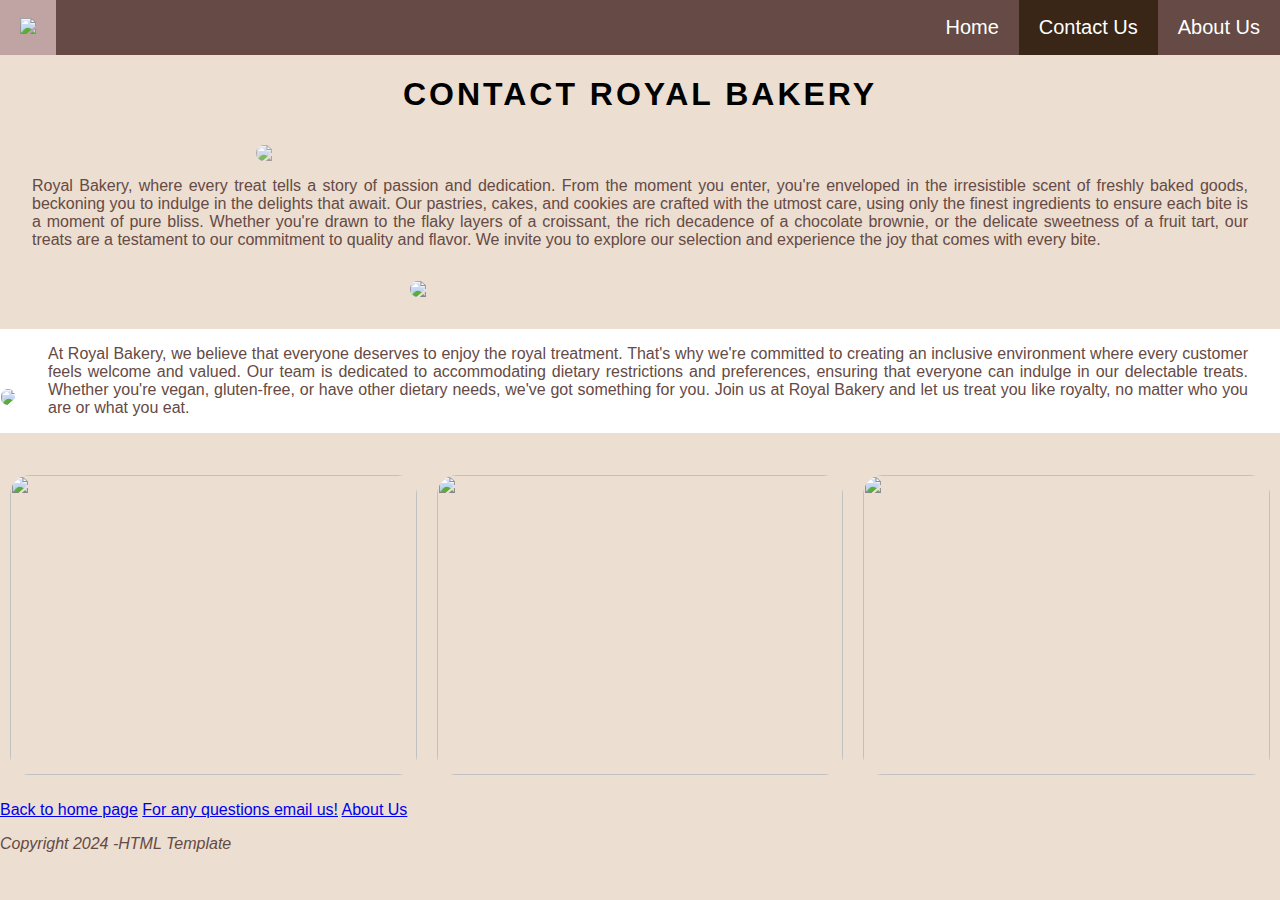
==== pages/contact.html @ c0810671 "assets added" ====
<!DOCTYPE html> 
<html lang="en">
    <head>

    <meta charset="UTF-8">
    <meta http-equiv="X-UA-Compatible" content="IE=edge">
    <meta name="viewport" content="width=device-width, initial-scale=1.0"> 
    <meta name="keywords" content="HTML, CSS, JavaScript, Bootstrap, Template"> 
    <meta name="author" content="Bianca Binello 241052">

    <title>HTML Template</title>

    <link rel="stylesheet" href="../css/main.css"

</head>                 
<body>
    <nav>
        <div class="topNav">
           <a href="../index.html>"><img src="../assets/logo.png" 
            width="20px"></a>

           <div class="topNavRight">
            <a href="../index.html">Home</a>
            <a class="active" href="..contact.html">Contact Us</a>
            <a href="about.html">About Us</a>
           </div>
        </div>
    </nav>

<header>
<h1>Contact Royal Bakery </h1>
<img src="../assets/bakery.jpg">
</header>

<section class="text">
<p>Royal Bakery, where every treat tells a story of passion 
    and dedication. From the moment you enter, you're enveloped in the 
    irresistible scent of freshly baked goods, beckoning you to indulge in 
    the delights that await. Our pastries, cakes, and cookies are crafted 
    with the utmost care, using only the finest ingredients to ensure each 
    bite is a moment of pure bliss. Whether you're drawn to the flaky layers 
    of a croissant, the rich decadence of a chocolate brownie, or the 
    delicate sweetness of a fruit tart, our treats are a testament to 
    our commitment to quality and flavor. We invite you to explore our 
    selection and experience the joy that comes with every bite.</p>
</section>

<section>
        <div class="ownerImg">
            <img src="../assets/bakeryOwner.jpg" width="30%"> 
        </div>
</section>

<section>
    <div class="flexContainer5">
        <div class="flexItem5"><img src="../assets/H dough.jpg"></div>
        <div class="text5"><p>At Royal Bakery, we believe that 
            everyone deserves to enjoy the royal treatment. That's 
            why we're committed to creating an inclusive environment 
            where every customer feels welcome and valued. Our team 
            is dedicated to accommodating dietary restrictions and 
            preferences, ensuring that everyone can indulge in our 
            delectable treats. Whether you're vegan, gluten-free, or 
            have other dietary needs, we've got something for you. Join 
            us at Royal Bakery and let us treat you like royalty, no 
            matter who you are or what you eat.</p></div>
        </div>
    </div>
</section>

<section>
    <div class="flexContainer6">
        <div class="flexItem6"><img src="../assets/H flour.jpg"></div>
        <div class="flexItem6"><img src="../assets/doughKneed.jpg"></div>
        <div class="flexItem6"><img src="../assets/doughRoll.jpg"></div>
</section>

<footer>
    <p>
        <a href="../index.html">Back to home page</a>
        <a href="../pages/contact.html">For any questions email us!</a>
        <a href="../pages/about.html">About Us</a>
    </p>
<p><i>Copyright 2024 -HTML Template</i></p>
</footer>
</body> </html>
---- css/main.css ----
body {
    margin: 0;
    font-family: Arial, Helvetica, sans-serif;
    background-color: #ecded0
}

.topNav {
    overflow: hidden;
    background-color: #654a45;
}

.topNav a {
    float: left;
    color: #FFFFFF;
    text-align: center;
    padding: 16px 20px;
    text-decoration: none;
    font-size: 20px;
    text-decoration: none;
}

.topNavRight {
    float: right;
}

.topNav a:hover {
    background-color: #c0a3a3;
    color: #000000;
}

.topNav a.active {
    background-color: #392616;
    color: #FFFFFF;
}

header img {
    width: 60%;
    display: block;
    margin-left: auto;
    margin-right: auto;
    margin-top: 2em;
    opacity: 0.75;
    border-radius: 20px;
}

section img {
    width: 90%;
    display: block;
    margin-left: auto;
    margin-right: auto;
    margin-top: 2em;
    opacity: 1;
    border-radius: 20px;
}

p {
    font-family: 'Segoe UI', Tahoma, Geneva, Verdana, sans-serif;
    font-size: 16px;
    color: #654a45;
    text-align: justify;
}

h1 {
    text-align: center;
    text-transform: uppercase;
    letter-spacing: 3px;
}

.text {
    padding-left: 2em;
    padding-right: 2em;
}

.imgTextOverlay {
    position: relative;
    text-align: center;
    color: #FFFFFF;
    font-size: 40px;
}

#filters:hover {
    filter: none;
}

.container {
    position: relative;
    width: 60%;
    display: block;
    margin-left: auto;
    margin-right: auto;
    margin-top: 2em;
    opacity: 0.75;
    border-radius: 20px;
}


.image {
    display: block;
    width: 100%;
    height: auto;
}

.overlay{
    position: absolute;
    top: 0;
    bottom: 0;
    left: 0;
    right: 0;
    height: 100%;
    width: 100%;
    opacity: 0;
    transition: .5s ease-in;
    background-color: #ad9275;
    border-radius: 20px;
}

.container:hover .overlay{
    opacity: 1;
}

.overlayText{
    color: #FFFFFF;
    font-size: 20px;
    position: absolute;
    top: 50%;
    left: 50%;
    transform: translate(-50%, -50%);
    -ms-transform: translate(-50%, -50%);
}

.flexContainer{
    display: flex;
    flex-direction: row;
    font-size: 16px;
    text-align: center;
    justify-content: center;
    align-items: center;
    background-color: #ffffff;
    margin-left: auto;
    margin-right: auto;
    margin-top: 2em;
}

.flexItem2{
    background-color: #ffffff;
    color: white;
    padding: 10px;
    flex: 50%;
}

.flexItem2 img{
    width: 100%;
    border-radius: 20px;
}

.flexItem3{
    padding: 10px;
    flex: 30%;
}

.flexItem3 img{
    width: 100%;
    height: 800px;
    overflow: hidden;
}

h2{
    text-align: center;
    text-transform: uppercase;
    letter-spacing: 3px;
}

.text2{
    padding-left: 2em;
    padding-right: 2em;
}

.flexContainer4{
    display: flex;
    flex-direction: column;
  }

  .flexItem4 img{
    width: 50%;
    height: 500px;
    overflow: hidden;
  }

  .flexContainer5{
        display: flex;
        justify-content: flex-start;
  }

.ownerImg{
    width: 40%;
    display: block;
    margin-left: auto;
    margin-right: auto;
    margin-top: 2em;
    border-radius: 20px;
}

.flexContainer5 {
    display: flex;
    flex-direction: row;
    font-size: 16px;
    text-align: center;
    justify-content: center;
    align-items: center;
    background-color: #ffffff;
    margin-left: auto;
    margin-right: auto;
    margin-top: 2em;
}

.text5{
    padding-left: 2em;
    padding-right: 2em;
}

.flexContainer6{
    display: flex;
    flex-direction: row;
}

.flexItem6 {
    padding: 10px;
    flex: 30%;
}

.flexItem6 img {
    width: 100%;
    height: 300px;
    overflow: hidden;
}

@media (max-width :800px) {
    .flexContainer{
        flex-direction: column;
        justify-content: center;
        align-items: center;
        padding: 10px;
    }
}
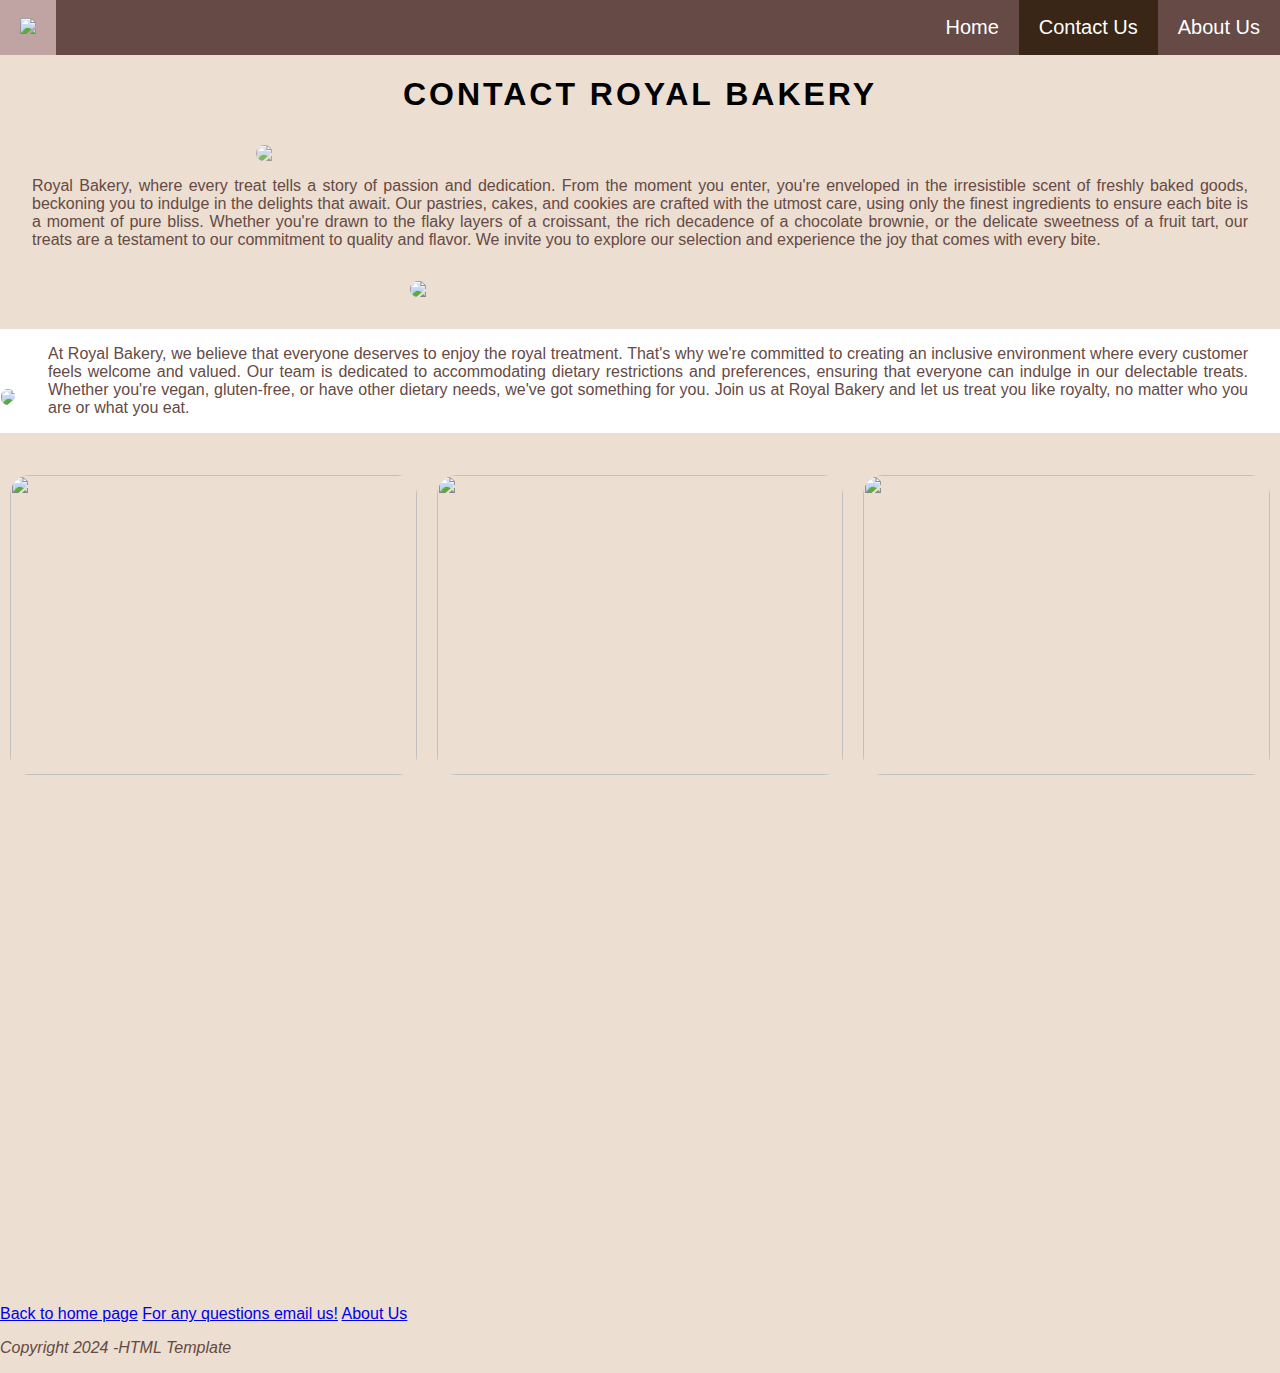
==== commit 7ac80155: "maps added" ====
--- a/pages/contact.html
+++ b/pages/contact.html
@@ -75,6 +75,10 @@
         <div class="flexItem6"><img src="../assets/doughRoll.jpg"></div>
 </section>
 
+<section>
+    <iframe src="https://www.google.com/maps/embed?pb=!1m18!1m12!1m3!1d3589.321356162069!2d28.20695131074337!3d-25.89180435122864!2m3!1f0!2f0!3f0!3m2!1i1024!2i768!4f13.1!3m3!1m2!1s0x1e956608911ce097%3A0x519896b4b6eda40a!2sOpen%20Window%20-%20Centurion!5e0!3m2!1sen!2sza!4v1710164223737!5m2!1sen!2sza" width="100%" height="500" style="border:0;" allowfullscreen="" loading="lazy" referrerpolicy="no-referrer-when-downgrade"></iframe>
+</section>
+
 <footer>
     <p>
         <a href="../index.html">Back to home page</a>
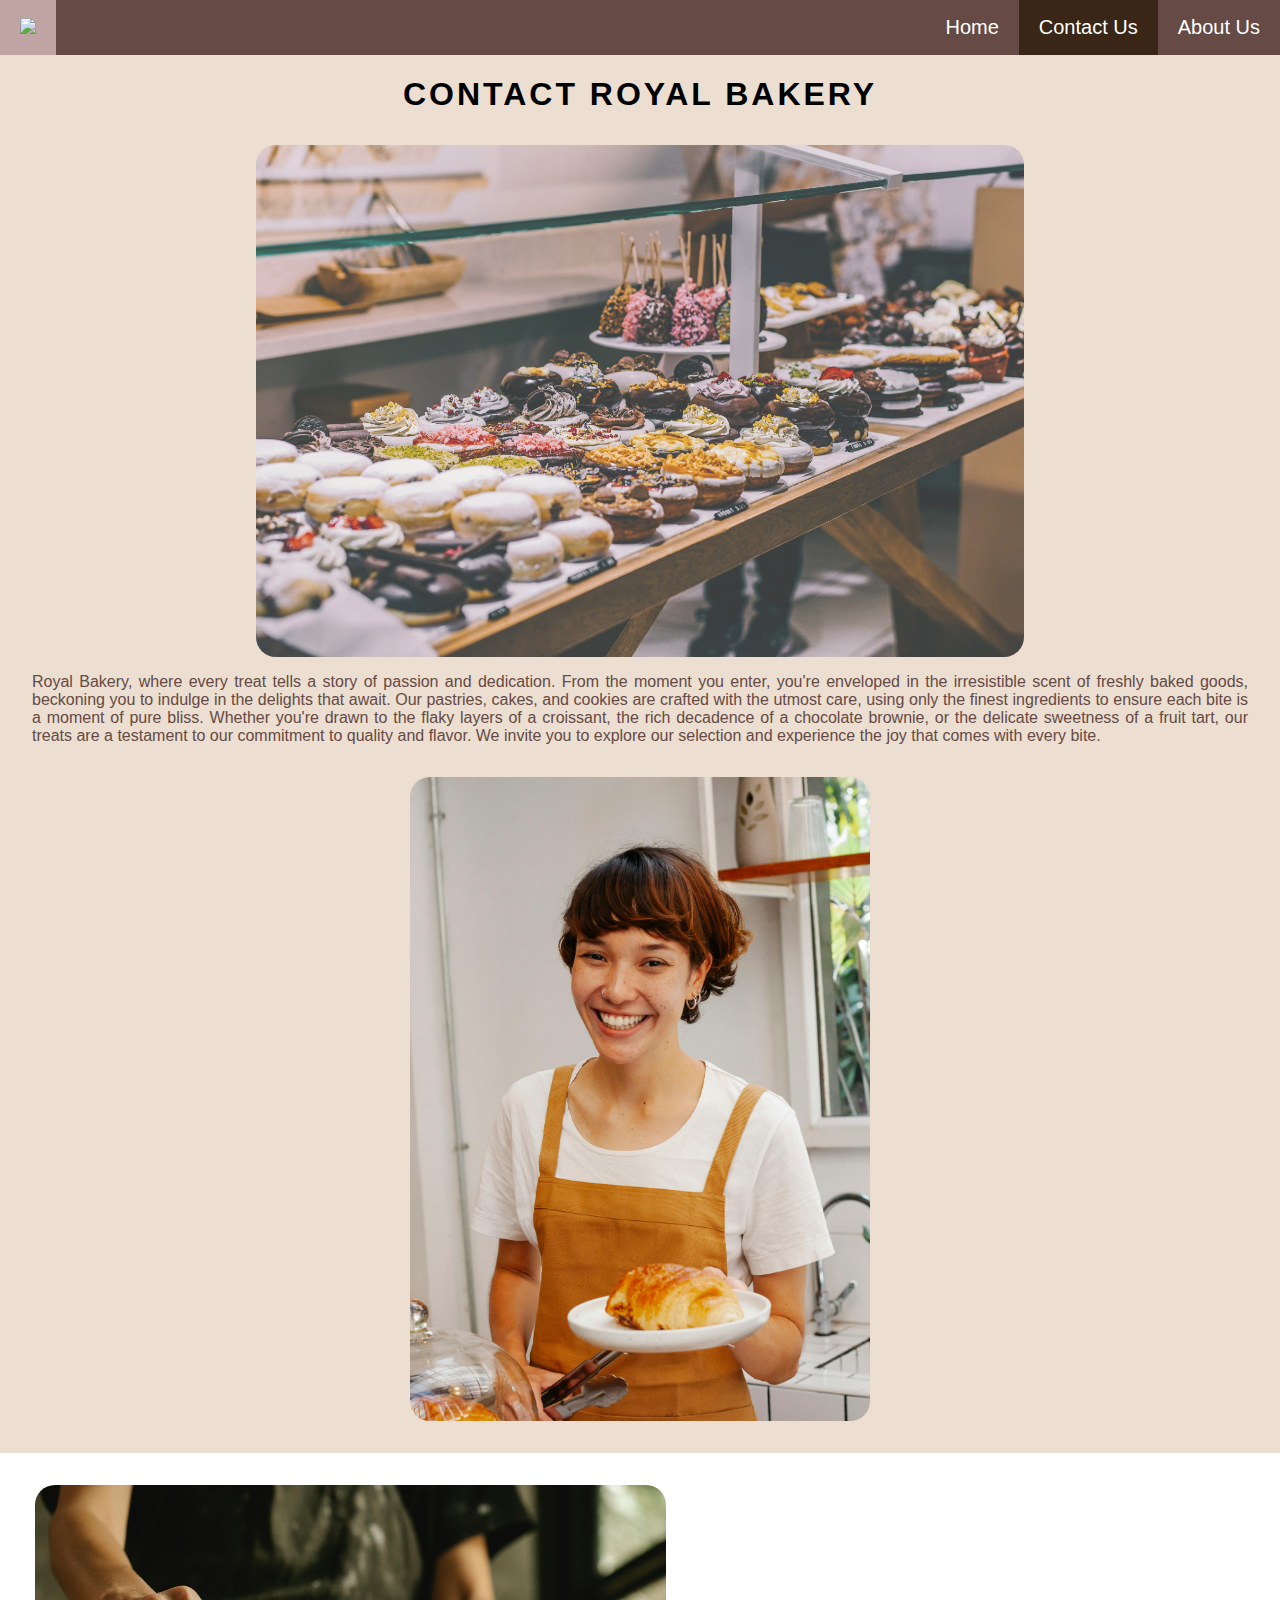
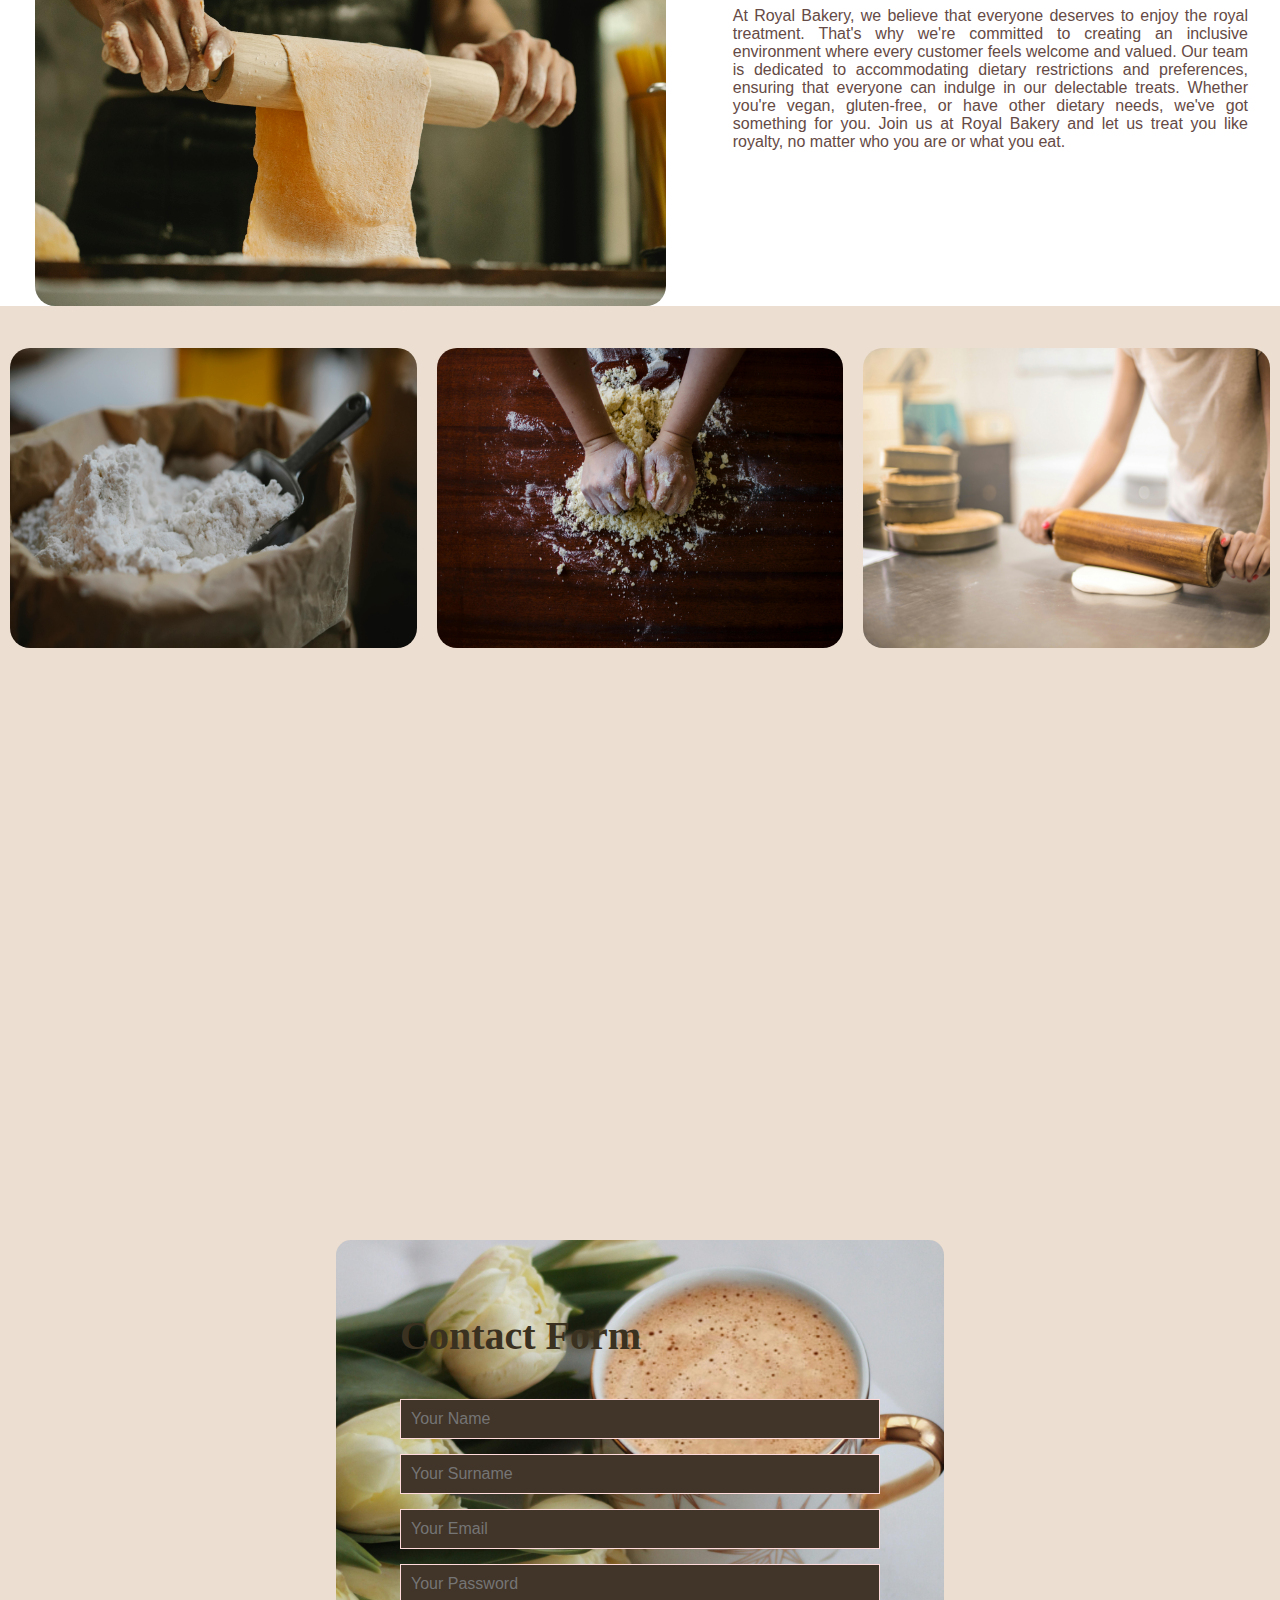
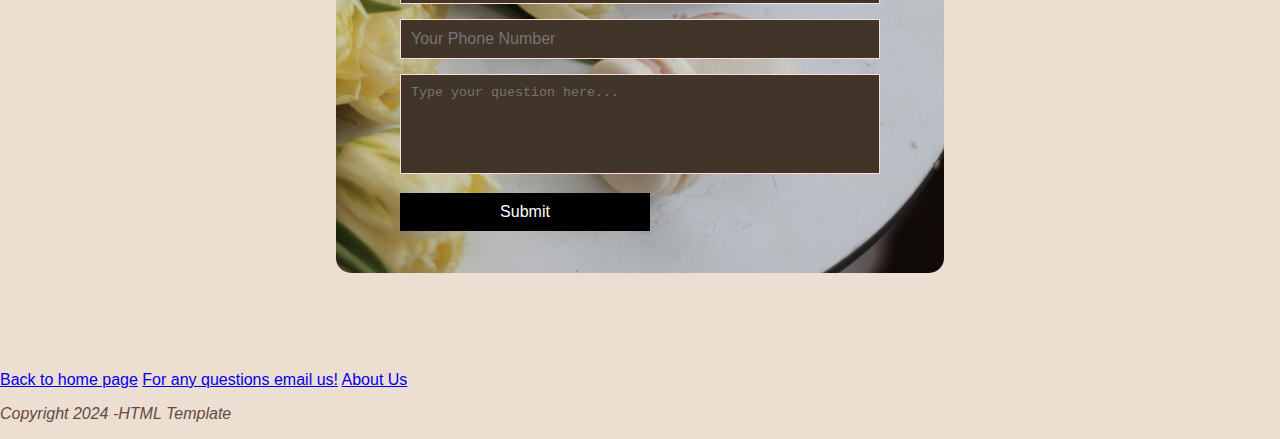
==== commit b8961393: "form added" ====
--- a/pages/contact.html
+++ b/pages/contact.html
@@ -29,7 +29,7 @@
 
 <header>
 <h1>Contact Royal Bakery </h1>
-<img src="../assets/bakery.jpg">
+<img src="../assets/assets/bakery.jpg">
 </header>
 
 <section class="text">
@@ -47,13 +47,13 @@
 
 <section>
         <div class="ownerImg">
-            <img src="../assets/bakeryOwner.jpg" width="30%"> 
+            <img src="../assets/assets/bakeryOwner.jpg" width="30%"> 
         </div>
 </section>
 
 <section>
     <div class="flexContainer5">
-        <div class="flexItem5"><img src="../assets/H dough.jpg"></div>
+        <div class="flexItem5"><img src="../assets/assets/H dough.jpg"></div>
         <div class="text5"><p>At Royal Bakery, we believe that 
             everyone deserves to enjoy the royal treatment. That's 
             why we're committed to creating an inclusive environment 
@@ -70,14 +70,45 @@
 
 <section>
     <div class="flexContainer6">
-        <div class="flexItem6"><img src="../assets/H flour.jpg"></div>
-        <div class="flexItem6"><img src="../assets/doughKneed.jpg"></div>
-        <div class="flexItem6"><img src="../assets/doughRoll.jpg"></div>
+        <div class="flexItem6"><img src="../assets/assets/H flour.jpg"></div>
+        <div class="flexItem6"><img src="../assets/assets/doughKneed.jpg"></div>
+        <div class="flexItem6"><img src="../assets/assets/doughRoll.jpg"></div>
+</section>
+
+<section class="maps">
+    <iframe src="https://www.google.com/maps/embed?pb=!1m18!1m12!1m3!1d3589.321356162069!2d28.20695131074337!3d-25.89180435122864!2m3!1f0!2f0!3f0!3m2!1i1024!2i768!4f13.1!3m3!1m2!1s0x1e956608911ce097%3A0x519896b4b6eda40a!2sOpen%20Window%20-%20Centurion!5e0!3m2!1sen!2sza!4v1710164223737!5m2!1sen!2sza" width="80%" height="500" style="border:0;" allowfullscreen="" loading="lazy" referrerpolicy="no-referrer-when-downgrade"></iframe>
 </section>
 
 <section>
-    <iframe src="https://www.google.com/maps/embed?pb=!1m18!1m12!1m3!1d3589.321356162069!2d28.20695131074337!3d-25.89180435122864!2m3!1f0!2f0!3f0!3m2!1i1024!2i768!4f13.1!3m3!1m2!1s0x1e956608911ce097%3A0x519896b4b6eda40a!2sOpen%20Window%20-%20Centurion!5e0!3m2!1sen!2sza!4v1710164223737!5m2!1sen!2sza" width="100%" height="500" style="border:0;" allowfullscreen="" loading="lazy" referrerpolicy="no-referrer-when-downgrade"></iframe>
-</section>
+    <div class="flexRight">
+        <div class="formContainer">
+        <form id="contact">
+            <h3>Contact Form</h3>
+            <fieldset>
+                <input placeholder="Your Name" type="text" tabindex="1" required>
+            </fieldset>
+            <fieldset>
+                <input placeholder="Your Surname" type="text" tabindex="2" required>
+            </fieldset>
+            <fieldset>
+                <input placeholder="Your Email" type="email" tabindex="3" required>
+            </fieldset>
+            <fieldset>
+                <input placeholder="Your Password" type="password" tabindex="4" required>
+            </fieldset>
+            <fieldset>
+                <input placeholder="Your Phone Number" type="tel" tabindex="5" required>
+            </fieldset>
+            <fieldset>
+                <textarea placeholder="Type your question here..." tabindex="6" required></textarea>
+            </fieldset>
+            <fieldset>
+                <button name="Submit" type="submit" id="contactSubmit">Submit</button>
+            </fieldset>
+        </form>
+        </div>
+    </div>
+    </section>
 
 <footer>
     <p>
--- a/css/main.css
+++ b/css/main.css
@@ -234,6 +234,106 @@
     overflow: hidden;
 }
 
+.maps{
+    display: flex;
+    justify-content: center;
+    align-items: center;
+}
+
+*{
+    box-sizing: border-box;
+}
+
+body{
+    margin: 0;
+}
+
+.flexRight{
+    display: flex;
+    justify-content: center;
+    align-items: center;
+    padding: 2em;
+}
+
+.formContainer{
+    width: 50%;
+}
+
+/*.formContainer{
+    max-width: 500px;
+    width: 100%;
+    margin: 0 auto;
+    position: relative;
+}*/
+
+h3{
+    font-family: 'Sacramento', cursive;
+    font-size: 40px;
+    font-weight: 600;
+    display: block;
+    color: #3b3121;
+}
+
+#contact input, #contact text, #contact button{
+    font-family: 'Roboto' , sans-serif;
+    font-weight: 400;
+    font-size: 16px;
+}
+
+#contact{
+    /*background-color: #f9f9f9;*/
+    background-image: url(../assets/assets/V\ coffe.jpg);
+    background-size: cover;
+    background-position: right;
+    padding: 2em 4em;
+    margin: 50px 0;
+    border-radius: 15px;
+}
+
+fieldset{
+    border: medium none !important;
+    margin: 0 0 10px;
+    min-width: 100%;
+    padding: 0;
+    width: 100%;
+}
+
+#contact input, #contact textarea{
+    width: 100%;
+    border: 1px solid #ffdbdb;
+    background-color: #413428;
+    margin: 0 0 5px;
+    padding: 10px;
+}
+
+#contact textarea{
+    height: 100px;
+    max-width: 100%;
+    resize: none;
+}
+
+#contact button{
+    cursor: pointer;
+    width: 250px;
+    border: none;
+    background-color: #000000;
+    color: #ffffff;
+    padding: 10px;
+}
+
+#contact input:hover, #contact textarea:hover{
+    border: 1px solid #ff00c3;
+}
+
+#contact input:focus, #contact textarea:focus{
+    outline: 0;
+    border: 3px solid #ff0000;
+}
+
+#contact button:hover{
+background-color: #ff0084;
+}
+
 @media (max-width :800px) {
     .flexContainer{
         flex-direction: column;
